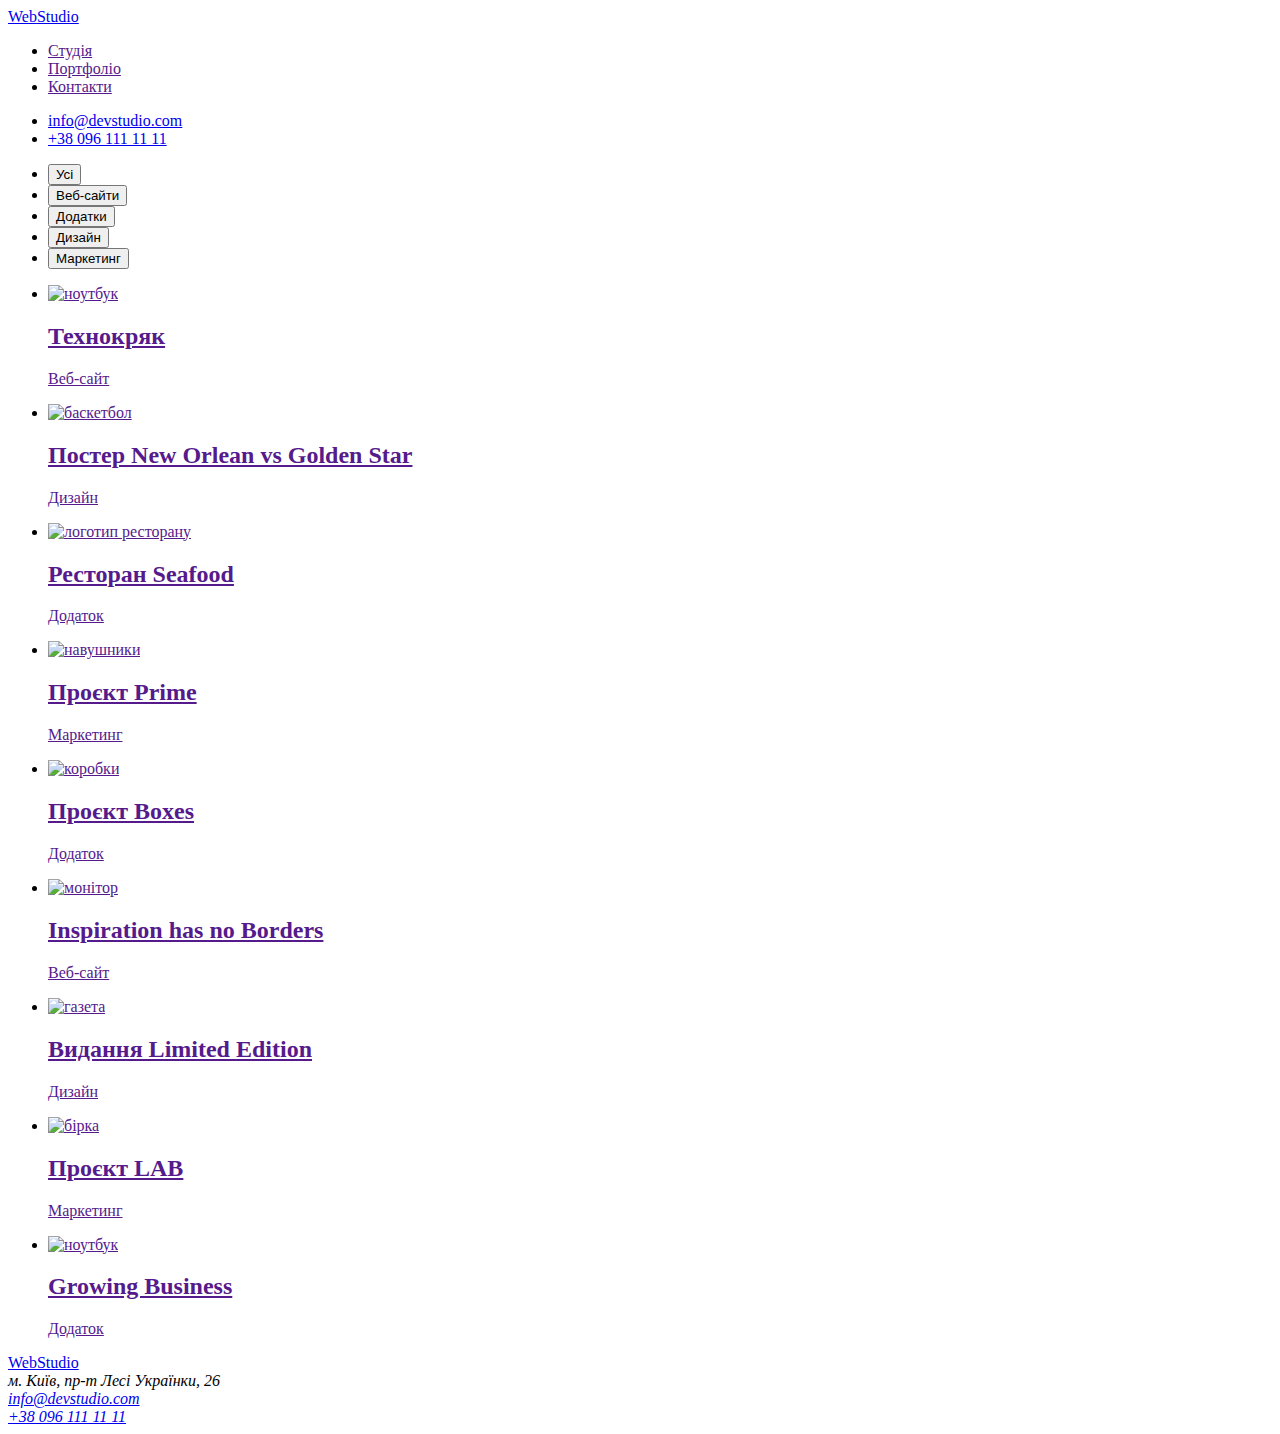
==== portfolio.html @ 4e5765a8 "проверил валидатором" ====
<!DOCTYPE html>
<html lang="uk">
  <head>
    <meta charset="UTF-8" />
    <meta http-equiv="X-UA-Compatible" content="IE=edge" />
    <meta name="viewport" content="width=device-width, initial-scale=1.0" />
    <title>portfolio</title>
    <link rel="stylesheet" href="./css/style.css" />
  </head>
  <body>
    <header>
      <!-- головна навігація -->
      <nav>
        <a href="./index.html"><span class="logo">Web</span>Studio</a>
        <ul>
          <li><a href="">Студія</a></li>
          <li><a href="">Портфоліо</a></li>
          <li><a href="">Контакти</a></li>
        </ul>
      </nav>
      <ul>
        <li><a href="mailto:info@devstudio.com">info@devstudio.com</a></li>
        <li><a href="tel:+380961111111">+38 096 111 11 11</a></li>
      </ul>
    </header>
    <main>
      <!-- секція фільтру -->
      <section>
        <h1 hidden>Портфоліо</h1>
        <ul>
          <li><button type="button" name="Усі">Усі</button></li>
          <li><button type="button" name="Веб-сайти">Веб-сайти</button></li>
          <li><button type="button" name="Додатки">Додатки</button></li>
          <li><button type="button" name="Дизайн">Дизайн</button></li>
          <li><button type="button" name="Маркетинг">Маркетинг</button></li>
        </ul>
        <ul>
          <li>
            <a href="">
              <img
                src="./imges/portfolio/img_1.jpg"
                alt="ноутбук"
                width="370"
                height="294"
              />
              <h2>Технокряк</h2>
              <p>Веб-сайт</p></a
            >
          </li>
          <li>
            <a href="">
              <img
                src="./imges/portfolio/img_2.jpg"
                alt="баскетбол"
                width="370"
                height="294"
              />
              <h2>Постер New Orlean vs Golden Star</h2>
              <p>Дизайн</p></a
            >
          </li>
          <li>
            <a href="">
              <img
                src="./imges/portfolio/img_3.jpg"
                alt="логотип ресторану"
                width="370"
                height="294"
              />
              <h2>Ресторан Seafood</h2>
              <p>Додаток</p></a
            >
          </li>
          <li>
            <a href="">
              <img
                src="./imges/portfolio/img_4.jpg"
                alt="навушники"
                width="370"
                height="294"
              />
              <h2>Проєкт Prime</h2>
              <p>Маркетинг</p></a
            >
          </li>
          <li>
            <a href="">
              <img
                src="./imges/portfolio/img_5.jpg"
                alt="коробки"
                width="370"
                height="294"
              />
              <h2>Проєкт Boxes</h2>
              <p>Додаток</p></a
            >
          </li>
          <li>
            <a href="">
              <img
                src="./imges/portfolio/img_6.jpg"
                alt="монітор"
                width="370"
                height="294"
              />
              <h2>Inspiration has no Borders</h2>
              <p>Веб-сайт</p></a
            >
          </li>
          <li>
            <a href="">
              <img
                src="./imges/portfolio/img_7.jpg"
                alt="газета"
                width="370"
                height="294"
              />
              <h2>Видання Limited Edition</h2>
              <p>Дизайн</p></a
            >
          </li>
          <li>
            <a href="">
              <img
                src="./imges/portfolio/img_8.jpg"
                alt="бірка"
                width="370"
                height="294"
              />
              <h2>Проєкт LAB</h2>
              <p>Маркетинг</p></a
            >
          </li>
          <li>
            <a href="">
              <img
                src="./imges/portfolio/img_9.jpg"
                alt="ноутбук"
                width="370"
                height="294"
              />
              <h2>Growing Business</h2>
              <p>Додаток</p></a
            >
          </li>
        </ul>
      </section>
    </main>
    <!-- підвал -->
    <footer>
      <a href="./index.html"><span class="logo">Web</span>Studio</a><br />
      <address>
        м. Київ, пр-т Лесі Українки, 26<br />
        <a href="mailto:info@devstudio.com">info@devstudio.com</a><br />
        <a href="tel:+380961111111">+38 096 111 11 11</a>
      </address>
    </footer>
  </body>
</html>
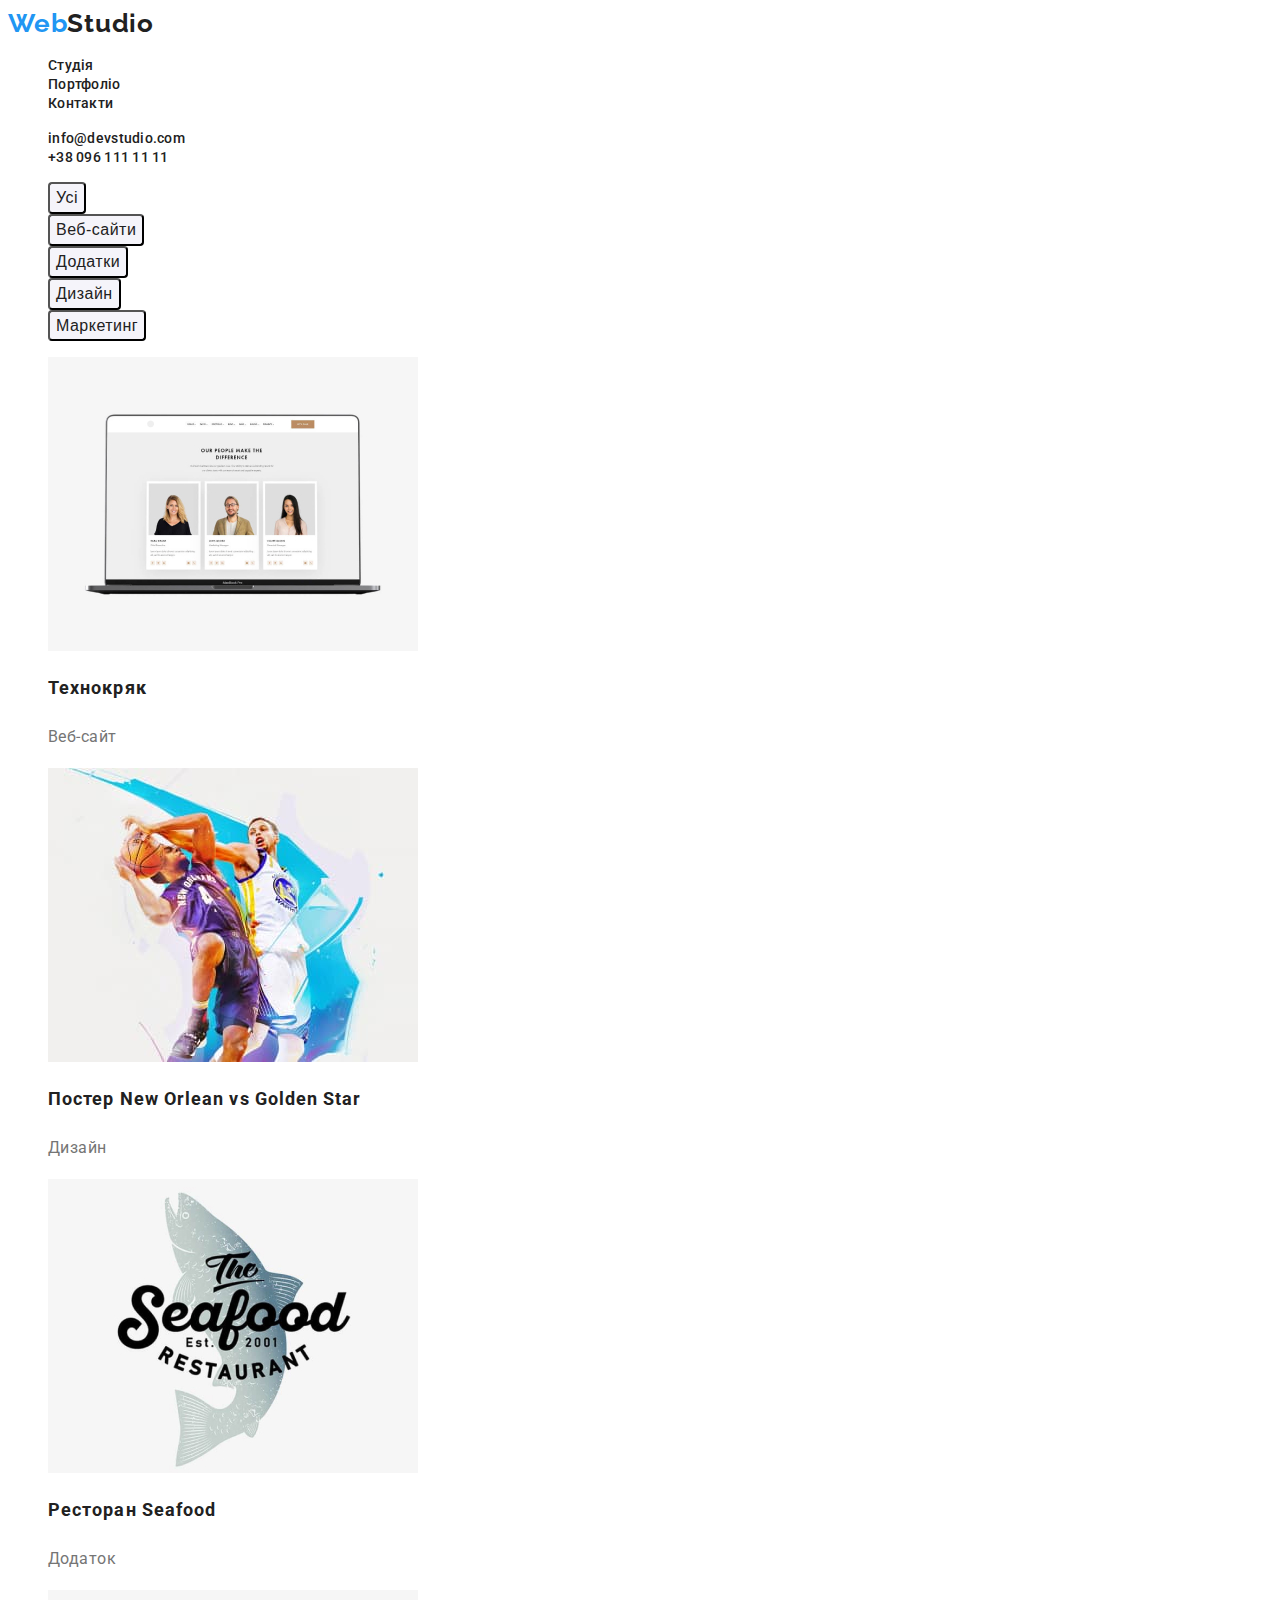
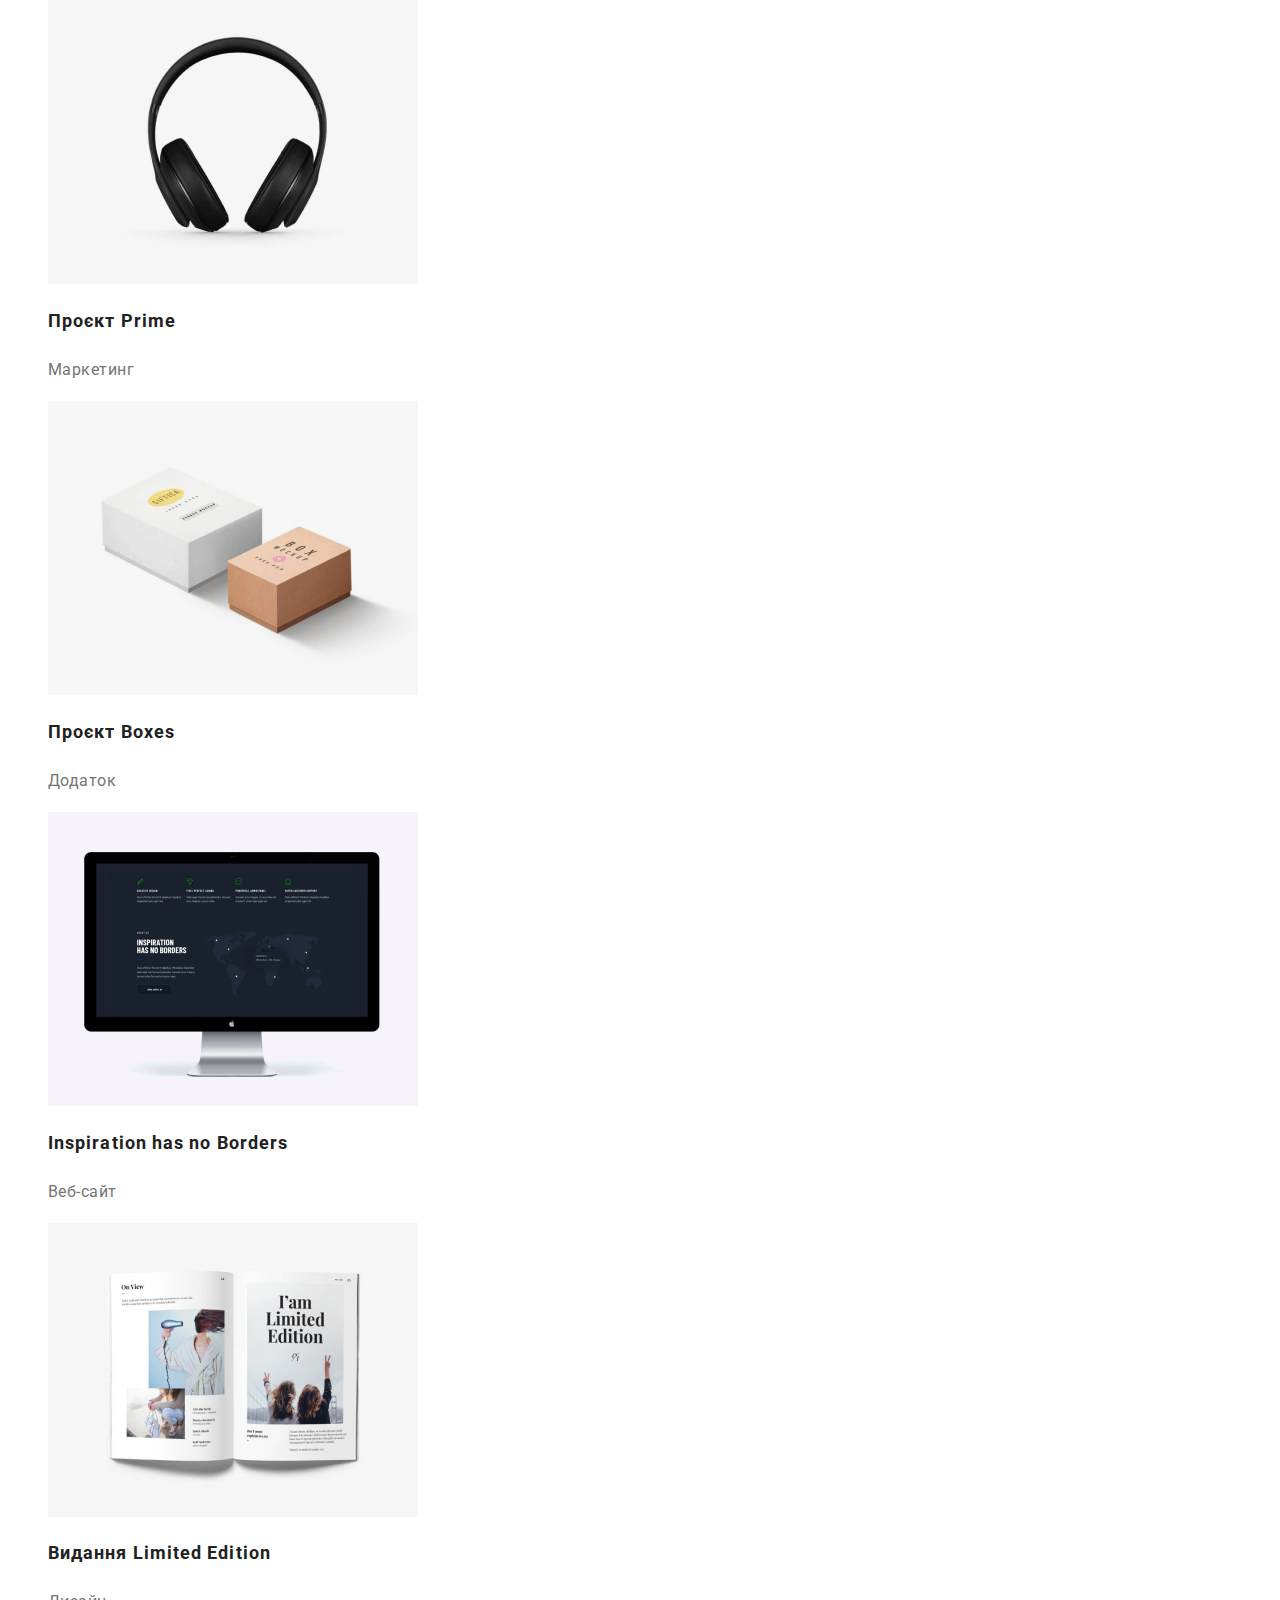
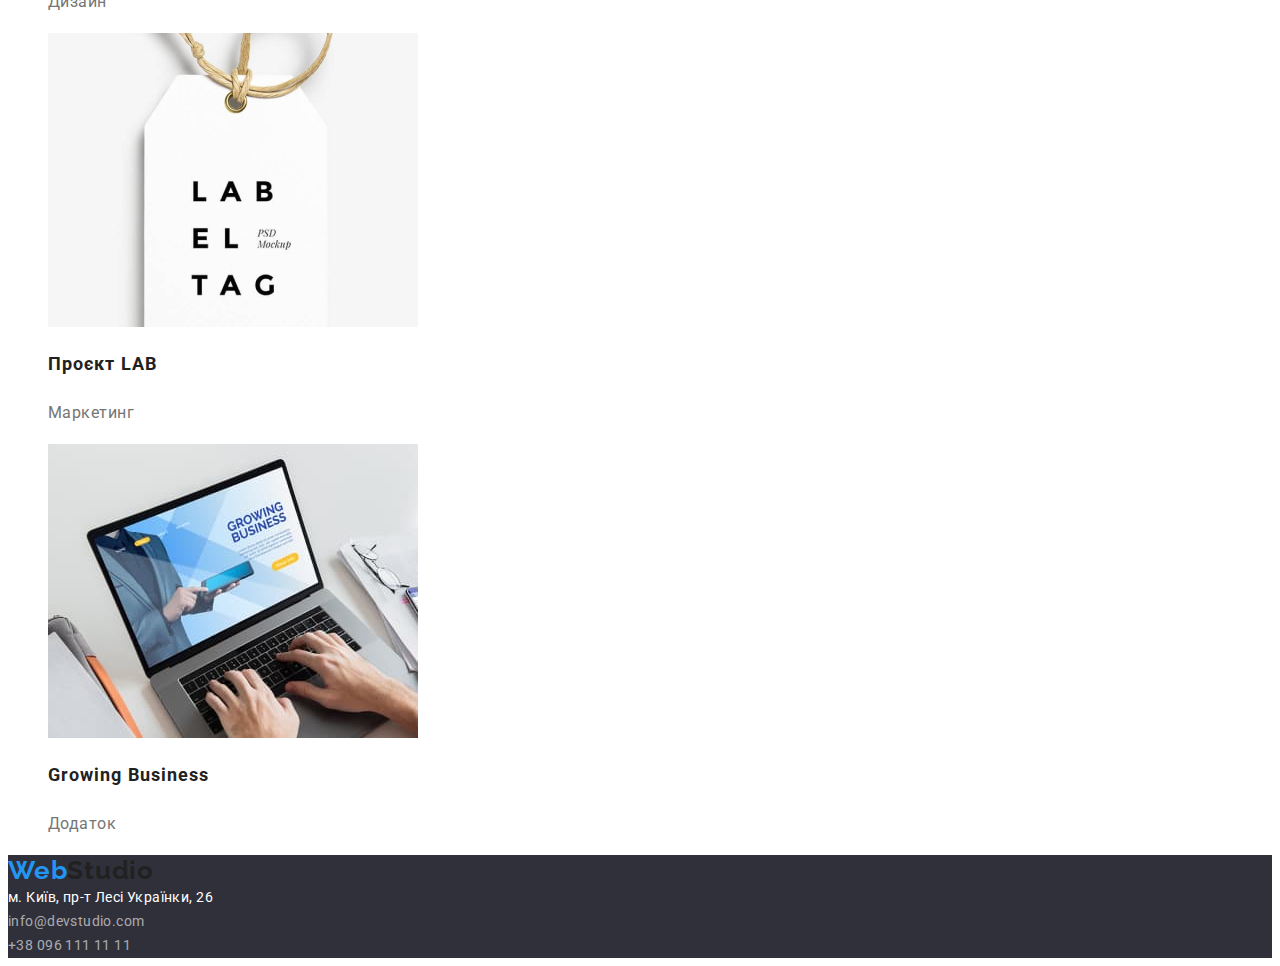
==== commit 47fb0133: "Плюсанул стили" ====
--- a/portfolio.html
+++ b/portfolio.html
@@ -4,156 +4,166 @@
     <meta charset="UTF-8" />
     <meta http-equiv="X-UA-Compatible" content="IE=edge" />
     <meta name="viewport" content="width=device-width, initial-scale=1.0" />
-    <title>portfolio</title>
-    <link rel="stylesheet" href="./css/style.css" />
+    <title>goit-markup-hw</title>
+    <link rel="preconnect" href="https://fonts.googleapis.com" />
+    <link rel="preconnect" href="https://fonts.gstatic.com" crossorigin />
+    <link
+      href="https://fonts.googleapis.com/css2?family=Raleway:wght@700&family=Roboto:wght@400;500;700;900&display=swap"
+      rel="stylesheet"
+    />
+    <link rel="stylesheet" href="./css/styles.css" />
   </head>
   <body>
     <header>
       <!-- головна навігація -->
       <nav>
-        <a href="./index.html"><span class="logo">Web</span>Studio</a>
-        <ul>
-          <li><a href="">Студія</a></li>
-          <li><a href="">Портфоліо</a></li>
-          <li><a href="">Контакти</a></li>
+        <a href="./index.html" class="logo-title"
+          ><span class="logo">Web</span>Studio</a
+        >
+        <ul class="site-nav">
+          <li><a href="" class="link">Студія</a></li>
+          <li><a href="./portfolio.html" class="link">Портфоліо</a></li>
+          <li><a href="" class="link">Контакти</a></li>
         </ul>
       </nav>
-      <ul>
-        <li><a href="mailto:info@devstudio.com">info@devstudio.com</a></li>
-        <li><a href="tel:+380961111111">+38 096 111 11 11</a></li>
+      <ul class="auth-nav">
+        <li><a href="mailto:info@devstudio.com" class="link">info@devstudio.com</a></li>
+        <li><a href="tel:+380961111111" class="link">+38 096 111 11 11</a></li>
       </ul>
     </header>
     <main>
       <!-- секція фільтру -->
       <section>
-        <h1 hidden>Портфоліо</h1>
+        <h1 hidden class="visually-hidden">Портфоліо</h1>
         <ul>
-          <li><button type="button" name="Усі">Усі</button></li>
-          <li><button type="button" name="Веб-сайти">Веб-сайти</button></li>
-          <li><button type="button" name="Додатки">Додатки</button></li>
-          <li><button type="button" name="Дизайн">Дизайн</button></li>
-          <li><button type="button" name="Маркетинг">Маркетинг</button></li>
+          <li><button type="button" name="Усі" class="button-filter">Усі</button></li>
+          <li><button type="button" name="Веб-сайти" class="button-filter">Веб-сайти</button></li>
+          <li><button type="button" name="Додатки" class="button-filter">Додатки</button></li>
+          <li><button type="button" name="Дизайн" class="button-filter">Дизайн</button></li>
+          <li><button type="button" name="Маркетинг" class="button-filter">Маркетинг</button></li>
         </ul>
+        <!-- проекти -->
         <ul>
-          <li>
-            <a href="">
+          <li clas="progect">
+            <a href="" class="progect-link">
               <img
                 src="./imges/portfolio/img_1.jpg"
                 alt="ноутбук"
                 width="370"
                 height="294"
               />
-              <h2>Технокряк</h2>
-              <p>Веб-сайт</p></a
+              <h2 class="progect-title">Технокряк</h2>
+              <p class="progect-subtitle">Веб-сайт</p></a
             >
           </li>
-          <li>
-            <a href="">
+          <li clas="progect">
+            <a href="" class="progect-link">
               <img
                 src="./imges/portfolio/img_2.jpg"
                 alt="баскетбол"
                 width="370"
                 height="294"
               />
-              <h2>Постер New Orlean vs Golden Star</h2>
-              <p>Дизайн</p></a
+              <h2 class="progect-title">Постер New Orlean vs Golden Star</h2>
+              <p class="progect-subtitle">Дизайн</p></a
             >
           </li>
-          <li>
-            <a href="">
+          <li clas="progect">
+            <a href="" class="progect-link">
               <img
                 src="./imges/portfolio/img_3.jpg"
                 alt="логотип ресторану"
                 width="370"
                 height="294"
               />
-              <h2>Ресторан Seafood</h2>
-              <p>Додаток</p></a
+              <h2 class="progect-title">Ресторан Seafood</h2>
+              <p class="progect-subtitle">Додаток</p></a
             >
           </li>
-          <li>
-            <a href="">
+          <li clas="progect">
+            <a href="" class="progect-link">
               <img
                 src="./imges/portfolio/img_4.jpg"
                 alt="навушники"
                 width="370"
                 height="294"
               />
-              <h2>Проєкт Prime</h2>
-              <p>Маркетинг</p></a
+              <h2 class="progect-title">Проєкт Prime</h2>
+              <p class="progect-subtitle">Маркетинг</p></a
             >
           </li>
-          <li>
-            <a href="">
+          <li clas="progect">
+            <a href="" class="progect-link">
               <img
                 src="./imges/portfolio/img_5.jpg"
                 alt="коробки"
                 width="370"
                 height="294"
               />
-              <h2>Проєкт Boxes</h2>
-              <p>Додаток</p></a
+              <h2 class="progect-title">Проєкт Boxes</h2>
+              <p class="progect-subtitle">Додаток</p></a
             >
           </li>
-          <li>
-            <a href="">
+          <li clas="progect">
+            <a href="" class="progect-link">
               <img
                 src="./imges/portfolio/img_6.jpg"
                 alt="монітор"
                 width="370"
                 height="294"
               />
-              <h2>Inspiration has no Borders</h2>
-              <p>Веб-сайт</p></a
+              <h2 class="progect-title">Inspiration has no Borders</h2>
+              <p class="progect-subtitle">Веб-сайт</p></a
             >
           </li>
-          <li>
-            <a href="">
+          <li clas="progect">
+            <a href="" class="progect-link">
               <img
                 src="./imges/portfolio/img_7.jpg"
                 alt="газета"
                 width="370"
                 height="294"
               />
-              <h2>Видання Limited Edition</h2>
-              <p>Дизайн</p></a
+              <h2 class="progect-title">Видання Limited Edition</h2>
+              <p class="progect-subtitle">Дизайн</p></a
             >
           </li>
-          <li>
-            <a href="">
+          <li clas="progect">
+            <a href="" class="progect-link">
               <img
                 src="./imges/portfolio/img_8.jpg"
                 alt="бірка"
                 width="370"
                 height="294"
               />
-              <h2>Проєкт LAB</h2>
-              <p>Маркетинг</p></a
+              <h2 class="progect-title">Проєкт LAB</h2>
+              <p class="progect-subtitle">Маркетинг</p></a
             >
           </li>
-          <li>
-            <a href="">
+          <li clas="progect">
+            <a href="" class="progect-link">
               <img
                 src="./imges/portfolio/img_9.jpg"
                 alt="ноутбук"
                 width="370"
                 height="294"
               />
-              <h2>Growing Business</h2>
-              <p>Додаток</p></a
+              <h2 class="progect-title">Growing Business</h2>
+              <p class="progect-subtitle">Додаток</p></a
             >
           </li>
         </ul>
       </section>
     </main>
     <!-- підвал -->
-    <footer>
-      <a href="./index.html"><span class="logo">Web</span>Studio</a><br />
-      <address>
+    <footer class="footer">
+      <a href="./index.html" class="logo-title"
+          ><span class="logo">Web</span>Studio</a><br />
+      <address class="addres">
         м. Київ, пр-т Лесі Українки, 26<br />
-        <a href="mailto:info@devstudio.com">info@devstudio.com</a><br />
-        <a href="tel:+380961111111">+38 096 111 11 11</a>
+        <a href="mailto:info@devstudio.com" class="addres-link">info@devstudio.com</a><br />
+        <a href="tel:+380961111111" class="addres-link">+38 096 111 11 11</a>
       </address>
     </footer>
   </body>
-</html>
+</html>--- a/css/styles.css
+++ b/css/styles.css
@@ -0,0 +1,203 @@
+:root {
+  --primary-text-color: #212121;
+  --title-text-color: #757575;
+  --accent-text-color: #2196f3;
+}
+
+body {
+  font-family: "Roboto", sans-serif;
+  color: var(--primary-text-color);
+  background-color: #ffffff;
+}
+ul {
+  list-style: none;
+}
+a {
+  text-decoration: none;
+}
+/* ------------main-navigation----------- */
+.logo-title {
+  font-family: "Raleway";
+  font-weight: 700;
+  font-size: 26px;
+  line-height: 1.19;
+  letter-spacing: 0.03em;
+  color: #212121;
+}
+.logo {
+  color: #2196f3;
+}
+/* ------------site-nav----------- */
+.site-nav .link {
+  font-weight: 500;
+  font-size: 14px;
+  line-height: 1.14;
+  letter-spacing: 0.02em;
+  color: var(--primary-text-color);
+}
+.site-nav .link:hover,
+.site-nav .link:focus {
+  color: var(--accent-text-color);
+}
+/* ------------auth-nav----------- */
+.auth-nav .link {
+  font-weight: 500;
+  font-size: 14px;
+  line-height: 1.14;
+  letter-spacing: 0.02em;
+  color: var(--primary-text-color);
+}
+.auth-nav .link:hover,
+.auth-nav .link:focus {
+  color: var(--accent-text-color);
+}
+/*--------------- section-hero -----------------*/
+.hero {
+  width: 1600px;
+  height: 600px;
+  left: 0px;
+  top: 80px;
+  background: #2f303a;
+}
+.hero-title {
+  font-weight: 900;
+  font-size: 44px;
+  line-height: 1.36;
+  text-align: center;
+  letter-spacing: 0.06em;
+  text-transform: uppercase;
+  color: #ffffff;
+}
+.button-servise-order {
+  position: absolute;
+  width: 216px;
+  height: 50px;
+  left: 692px;
+  top: 430px;
+
+  background: #2196f3;
+  box-shadow: 0px 4px 4px rgba(0, 0, 0, 0.15);
+  border-radius: 4px;
+
+  font-weight: 700;
+  font-size: 16px;
+  line-height: 1.87;
+  display: flex;
+  align-items: center;
+  text-align: center;
+  letter-spacing: 0.06em;
+  color: #ffffff;
+}
+.button-servise-order:hover,
+.button-servise-order:focus,
+.button-servise-order:active {
+  background-color: #188ce8;
+}
+/*--------------- section -----------------*/
+.visually-hidden {
+  position: absolute;
+  clip: rect(0 0 0 0);
+  width: 1px;
+  height: 1px;
+  margin: -1px;
+}
+.section-title {
+  font-weight: 700;
+  font-size: 36px;
+  line-height: 1.16;
+  text-align: center;
+  letter-spacing: 0.03em;
+  color: var(--primary-text-color);
+}
+.section-subtitle {
+  font-weight: 700;
+  font-size: 14px;
+  line-height: 1.14;
+  letter-spacing: 0.03em;
+  text-transform: uppercase;
+  color: var(--primary-text-color);
+}
+.section-text {
+  font-weight: 400;
+  font-size: 14px;
+  line-height: 1.71;
+  letter-spacing: 0.03em;
+  color: var(--title-text-color);
+}
+/*--------------- team -----------------*/
+.section-team {
+  background-color: #f5f4fa;
+}
+.team {
+  background-color: #ffffff;
+}
+.team-list {
+  font-weight: 500;
+  font-size: 16px;
+  line-height: 1.18;
+  text-align: center;
+  letter-spacing: 0.03em;
+  color: var(--primary-text-color);
+}
+.team-item {
+  font-weight: 400;
+  font-size: 16px;
+  line-height: 1.18;
+  text-align: center;
+  letter-spacing: 0.03em;
+  color: var(--title-text-color);
+}
+/*--------------- footer -----------------*/
+.footer {
+  background-color: #2f303a;
+}
+.addres {
+  font-style: normal;
+  font-weight: 400;
+  font-size: 14px;
+  line-height: 1.71;
+  letter-spacing: 0.03em;
+  color: #ffffff;
+}
+.addres-link {
+  font-weight: 400;
+  font-size: 14px;
+  line-height: 1.71;
+  letter-spacing: 0.03em;
+  color: rgba(255, 255, 255, 0.6);
+}
+/*--------------- PORTFOLIO -----------------*/
+/*--------------- section-filter -----------------*/
+.button-filter {
+  font-weight: 500;
+  font-size: 16px;
+  line-height: 1.62;
+  text-align: center;
+  letter-spacing: 0.03em;
+  color: var(--primary-text-color);
+  background: #f5f4fa;
+  border-radius: 4px;
+}
+.button-filter:hover,
+.button-filter:active,
+.button-filter:focus {
+  color: #ffffff;
+  background-color: #2196f3;
+}
+/*--------------- progects -----------------*/
+/* .progect */
+/* .progect-link */
+.progect-title {
+  font-weight: 700;
+  font-size: 18px;
+  line-height: 2;
+  letter-spacing: 0.06em;
+  color: var(--primary-text-color);
+}
+.progect-subtitle {
+  font-weight: 400;
+  font-size: 16px;
+  line-height: 1.87;
+  letter-spacing: 0.03em;
+  color: var(--title-text-color);
+}
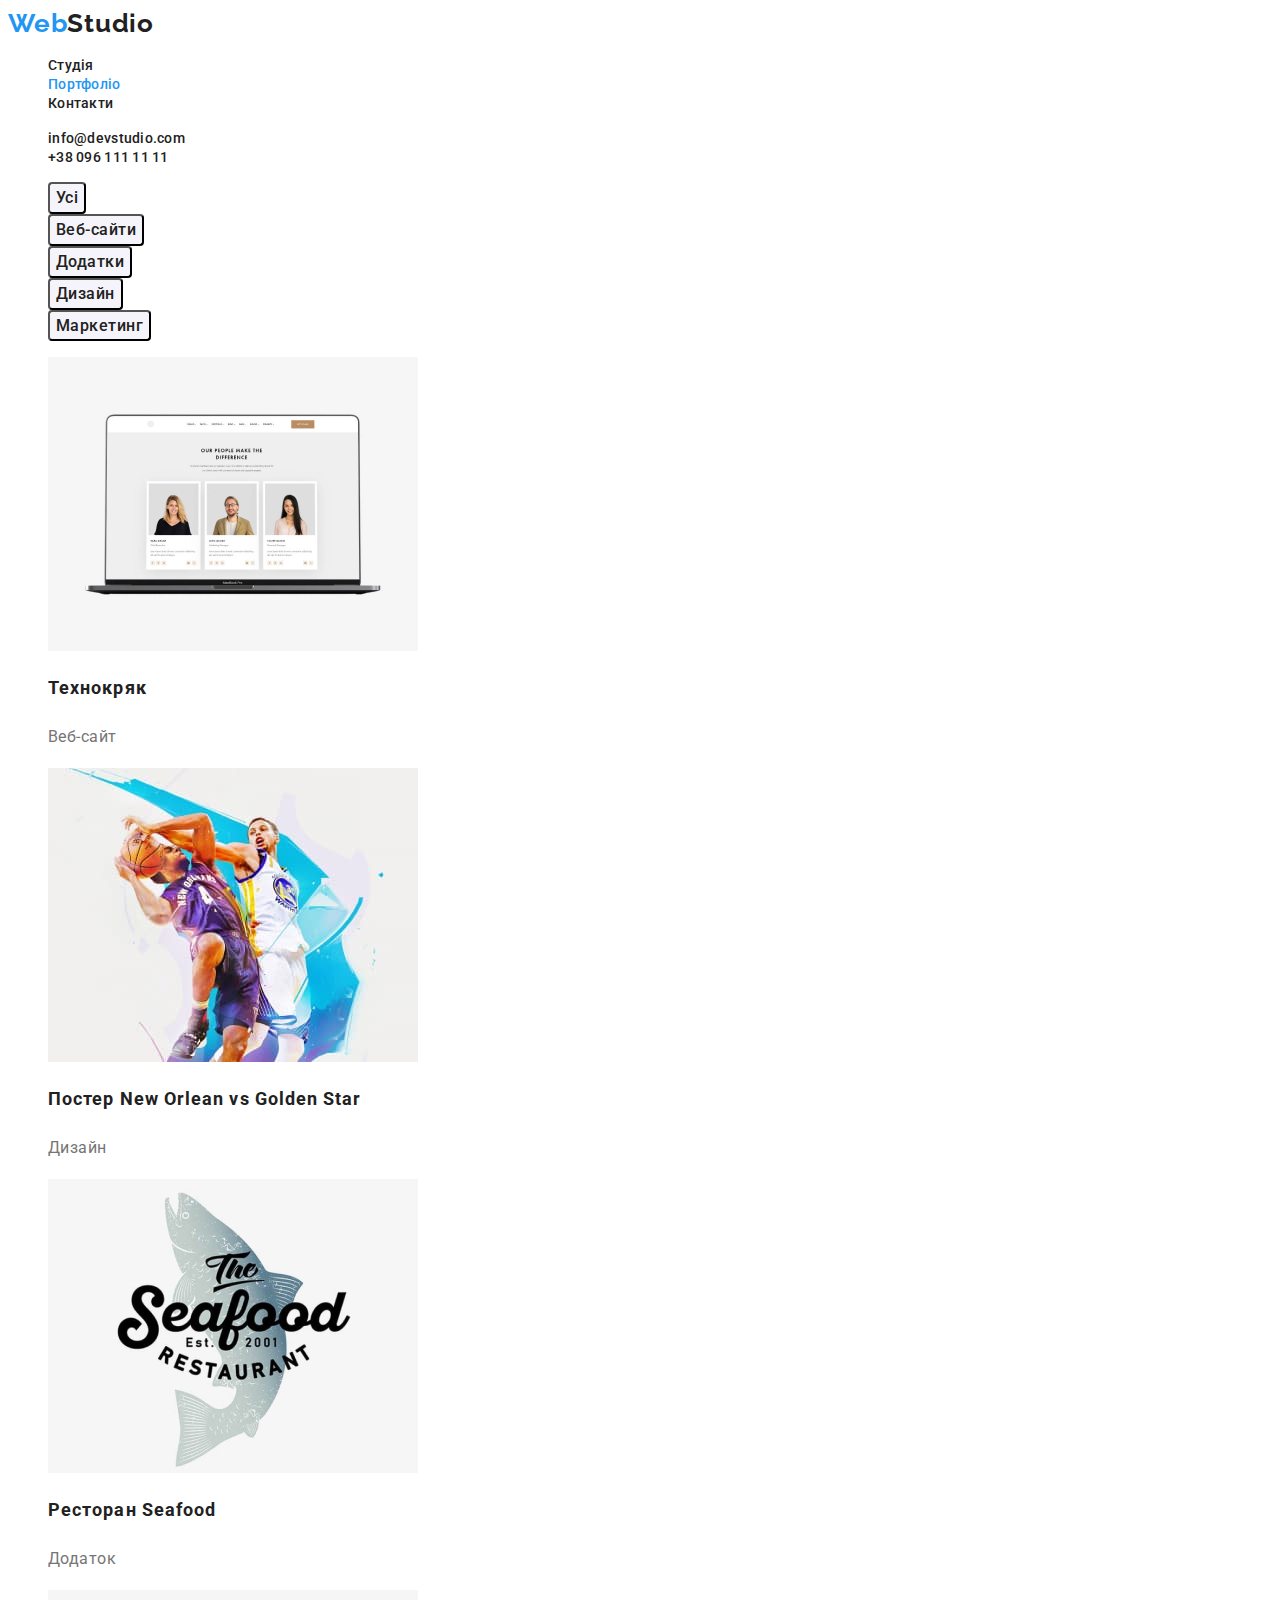
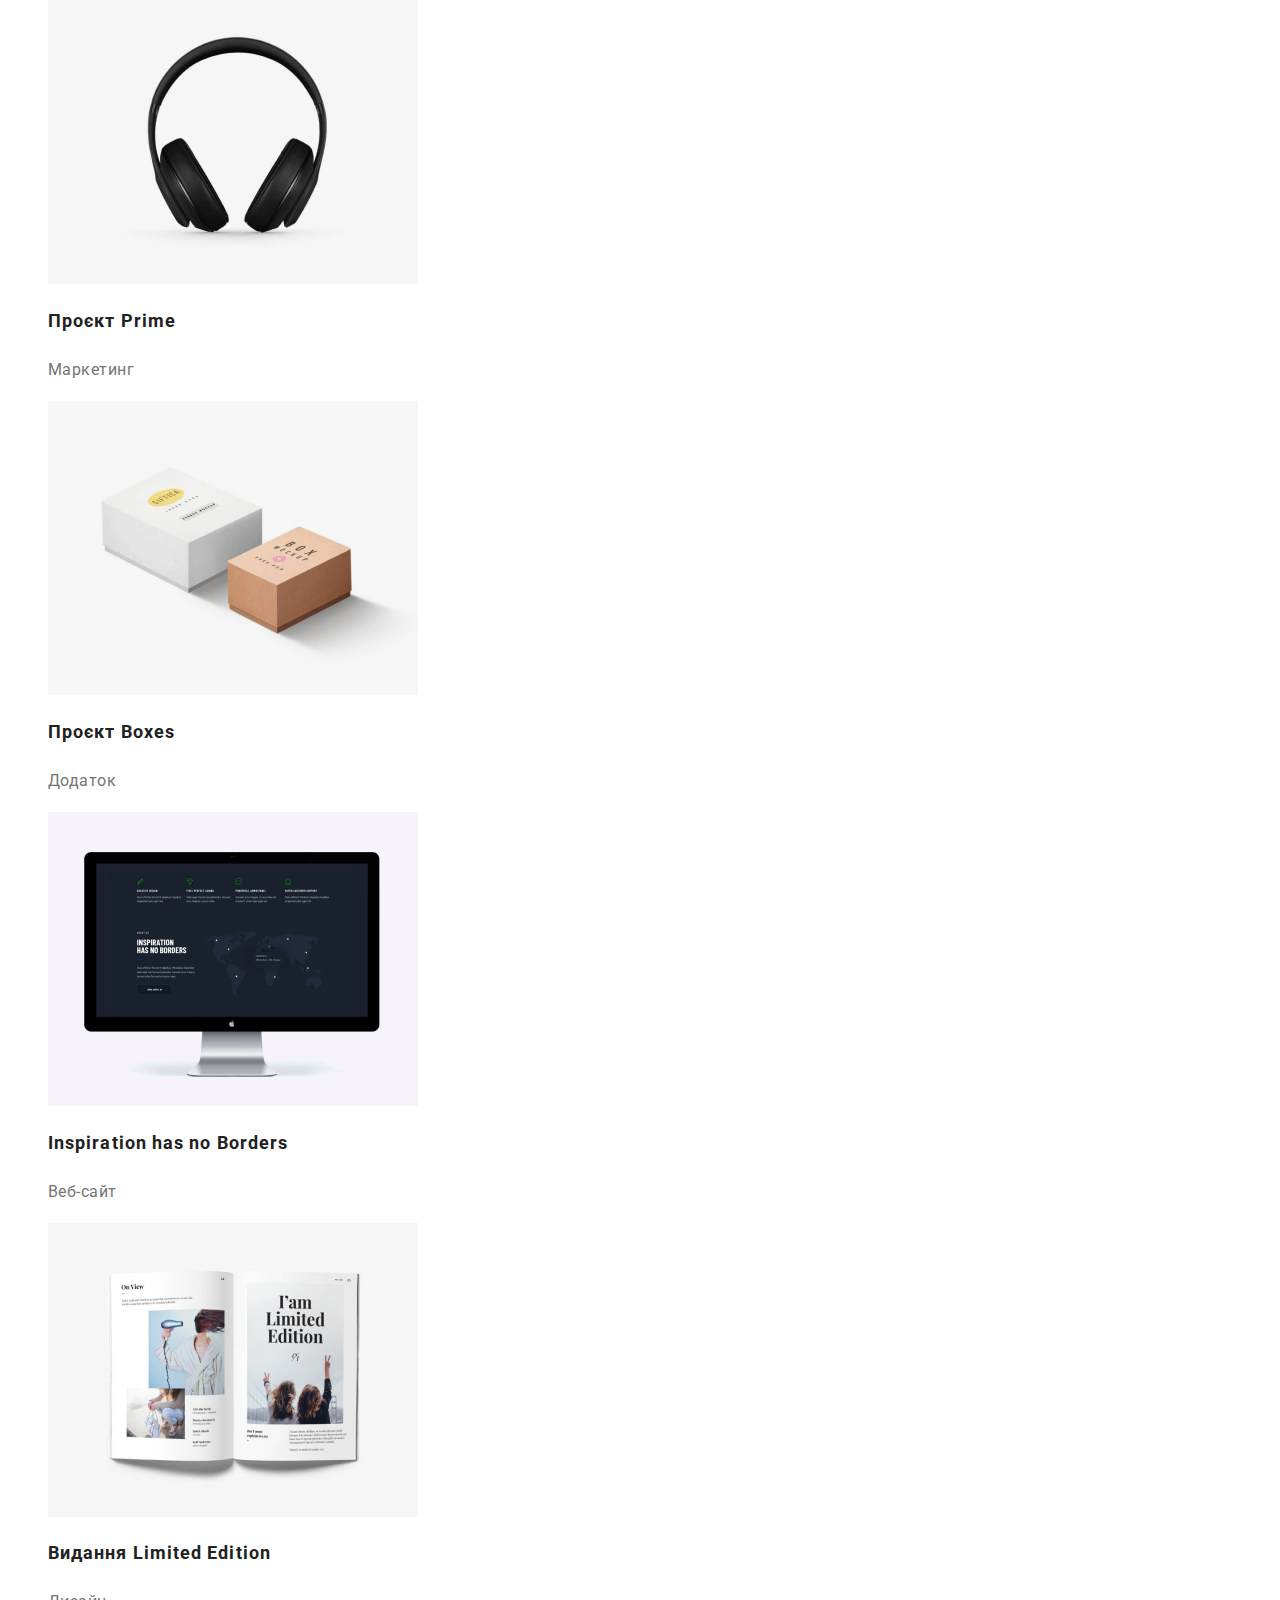
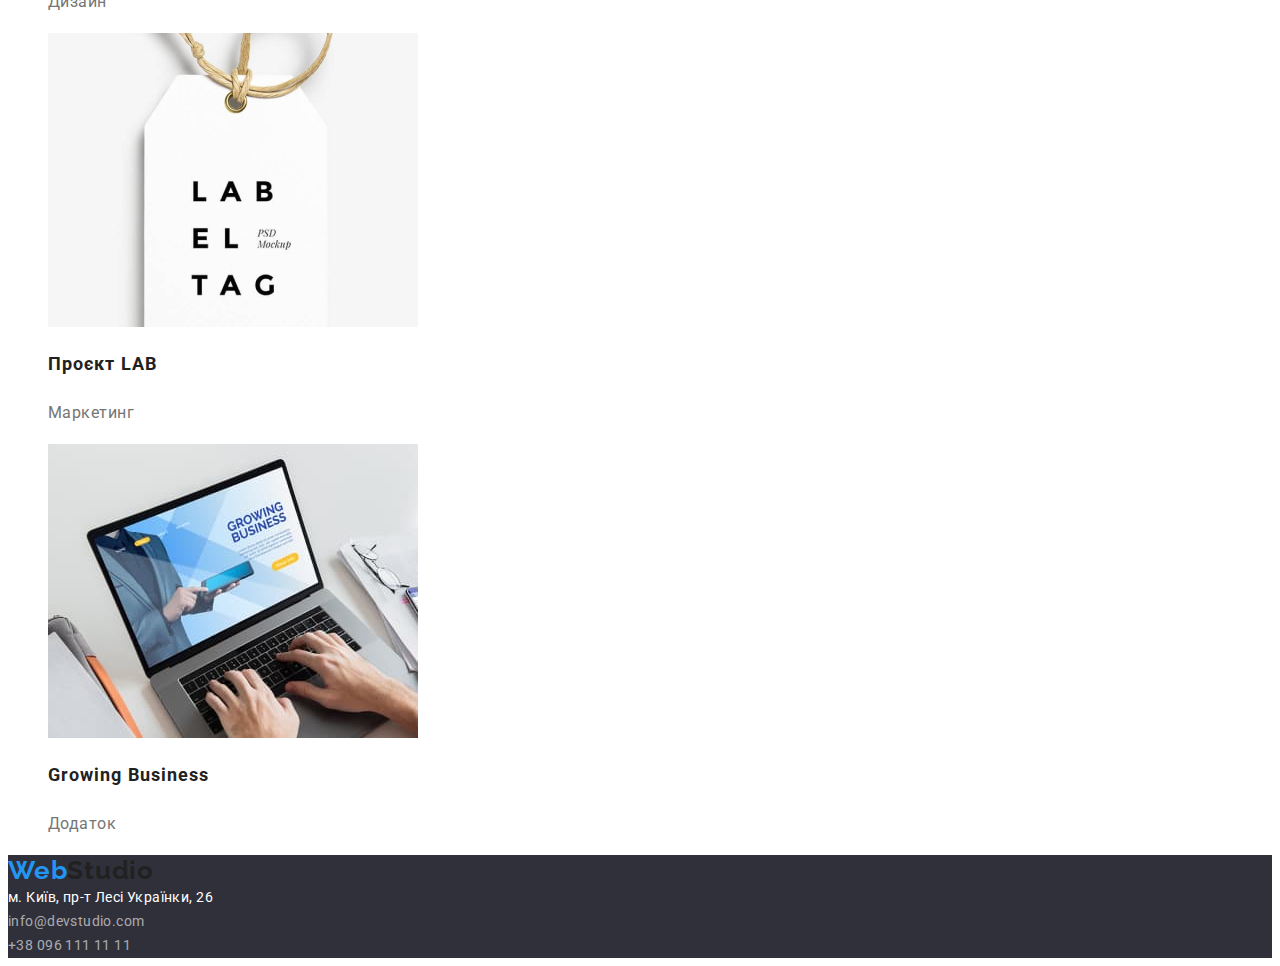
==== commit b3de876a: "примінив стилі до тексту" ====
--- a/portfolio.html
+++ b/portfolio.html
@@ -20,13 +20,13 @@
         <a href="./index.html" class="logo-title"
           ><span class="logo">Web</span>Studio</a
         >
-        <ul class="site-nav">
-          <li><a href="" class="link">Студія</a></li>
-          <li><a href="./portfolio.html" class="link">Портфоліо</a></li>
+        <ul class="site-nav list">
+          <li><a href="./index.html" class="link">Студія</a></li>
+          <li><a href="./portfolio.html" class="link current">Портфоліо</a></li>
           <li><a href="" class="link">Контакти</a></li>
         </ul>
       </nav>
-      <ul class="auth-nav">
+      <ul class="auth-nav list">
         <li><a href="mailto:info@devstudio.com" class="link">info@devstudio.com</a></li>
         <li><a href="tel:+380961111111" class="link">+38 096 111 11 11</a></li>
       </ul>
@@ -35,7 +35,7 @@
       <!-- секція фільтру -->
       <section>
         <h1 hidden class="visually-hidden">Портфоліо</h1>
-        <ul>
+        <ul class="list">
           <li><button type="button" name="Усі" class="button-filter">Усі</button></li>
           <li><button type="button" name="Веб-сайти" class="button-filter">Веб-сайти</button></li>
           <li><button type="button" name="Додатки" class="button-filter">Додатки</button></li>
@@ -43,7 +43,7 @@
           <li><button type="button" name="Маркетинг" class="button-filter">Маркетинг</button></li>
         </ul>
         <!-- проекти -->
-        <ul>
+        <ul class="list">
           <li clas="progect">
             <a href="" class="progect-link">
               <img
--- a/css/styles.css
+++ b/css/styles.css
@@ -1,20 +1,28 @@
 :root {
-  --primary-text-color: #212121;
+  --main-text-color: #212121;
   --title-text-color: #757575;
   --accent-text-color: #2196f3;
-}
-
+  --text-color: #ffffff;
+  --main-beground-color: #ffffff;
+  --beground-color: #f5f4fa;
+  --footer-beground-color: #2f303a;
+  --button-beground-color: #2196f3;
+  --accent-button-beground-color: #188ce8;
+  --accent-button-filtr-beground-color: #2196f3;
+}
+/*------------------- Добавить остальные цвета */
 body {
   font-family: "Roboto", sans-serif;
-  color: var(--primary-text-color);
-  background-color: #ffffff;
-}
-ul {
-  list-style: none;
+  color: var(--main-text-color);
+  background-color: var(--main-beground-color);
 }
 a {
   text-decoration: none;
 }
+.list {
+  list-style: none;
+}
+
 /* ------------main-navigation----------- */
 .logo-title {
   font-family: "Raleway";
@@ -23,9 +31,11 @@
   line-height: 1.19;
   letter-spacing: 0.03em;
   color: #212121;
+  /* на лготип змінні на примінив спеціально, бо це логотип */
 }
 .logo {
   color: #2196f3;
+  /* на лготип змінні на примінив спеціально, бо це логотип */
 }
 /* ------------site-nav----------- */
 .site-nav .link {
@@ -33,19 +43,22 @@
   font-size: 14px;
   line-height: 1.14;
   letter-spacing: 0.02em;
-  color: var(--primary-text-color);
+  color: var(--main-text-color);
 }
 .site-nav .link:hover,
 .site-nav .link:focus {
   color: var(--accent-text-color);
 }
+.site-nav .link.current {
+  color: var(--accent-text-color);
+}
 /* ------------auth-nav----------- */
 .auth-nav .link {
   font-weight: 500;
   font-size: 14px;
   line-height: 1.14;
   letter-spacing: 0.02em;
-  color: var(--primary-text-color);
+  color: var(--main-text-color);
 }
 .auth-nav .link:hover,
 .auth-nav .link:focus {
@@ -66,16 +79,17 @@
   text-align: center;
   letter-spacing: 0.06em;
   text-transform: uppercase;
-  color: #ffffff;
+  color: var(--text-color);
 }
 .button-servise-order {
+  font-family: inherit;
   position: absolute;
   width: 216px;
   height: 50px;
   left: 692px;
   top: 430px;
 
-  background: #2196f3;
+  background: var(--button-beground-color);
   box-shadow: 0px 4px 4px rgba(0, 0, 0, 0.15);
   border-radius: 4px;
 
@@ -86,19 +100,24 @@
   align-items: center;
   text-align: center;
   letter-spacing: 0.06em;
-  color: #ffffff;
+  color: var(--text-color);
 }
 .button-servise-order:hover,
 .button-servise-order:focus,
 .button-servise-order:active {
-  background-color: #188ce8;
+  background-color: var(--accent-button-beground-color);
 }
 /*--------------- section -----------------*/
 .visually-hidden {
   position: absolute;
-  clip: rect(0 0 0 0);
+  white-space: nowrap;
   width: 1px;
   height: 1px;
+  overflow: hidden;
+  border: 0;
+  padding: 0;
+  clip: rect(0 0 0 0);
+  clip-path: inset(50%);
   margin: -1px;
 }
 .section-title {
@@ -107,7 +126,7 @@
   line-height: 1.16;
   text-align: center;
   letter-spacing: 0.03em;
-  color: var(--primary-text-color);
+  color: var(--main-text-color);
 }
 .section-subtitle {
   font-weight: 700;
@@ -115,7 +134,7 @@
   line-height: 1.14;
   letter-spacing: 0.03em;
   text-transform: uppercase;
-  color: var(--primary-text-color);
+  color: var(--main-text-color);
 }
 .section-text {
   font-weight: 400;
@@ -126,10 +145,10 @@
 }
 /*--------------- team -----------------*/
 .section-team {
-  background-color: #f5f4fa;
+  background-color: var(--beground-color);
 }
 .team {
-  background-color: #ffffff;
+  background-color: var(--main-beground-color);
 }
 .team-list {
   font-weight: 500;
@@ -137,7 +156,7 @@
   line-height: 1.18;
   text-align: center;
   letter-spacing: 0.03em;
-  color: var(--primary-text-color);
+  color: var(--main-text-color);
 }
 .team-item {
   font-weight: 400;
@@ -149,7 +168,7 @@
 }
 /*--------------- footer -----------------*/
 .footer {
-  background-color: #2f303a;
+  background-color: var(--footer-beground-color);
 }
 .addres {
   font-style: normal;
@@ -157,7 +176,7 @@
   font-size: 14px;
   line-height: 1.71;
   letter-spacing: 0.03em;
-  color: #ffffff;
+  color: var(--text-color);
 }
 .addres-link {
   font-weight: 400;
@@ -165,24 +184,29 @@
   line-height: 1.71;
   letter-spacing: 0.03em;
   color: rgba(255, 255, 255, 0.6);
+}
+.addres-link:hover,
+.addres-link:focus {
+  color: var(--accent-text-color);
 }
 /*--------------- PORTFOLIO -----------------*/
 /*--------------- section-filter -----------------*/
 .button-filter {
+  font-family: inherit;
   font-weight: 500;
   font-size: 16px;
   line-height: 1.62;
   text-align: center;
   letter-spacing: 0.03em;
-  color: var(--primary-text-color);
-  background: #f5f4fa;
+  color: var(--main-text-color);
+  background: var(--beground-color);
   border-radius: 4px;
 }
 .button-filter:hover,
 .button-filter:active,
 .button-filter:focus {
-  color: #ffffff;
-  background-color: #2196f3;
+  color: var(--text-color);
+  background-color: var(--accent-button-filtr-beground-color);
 }
 /*--------------- progects -----------------*/
 /* .progect */
@@ -192,7 +216,7 @@
   font-size: 18px;
   line-height: 2;
   letter-spacing: 0.06em;
-  color: var(--primary-text-color);
+  color: var(--main-text-color);
 }
 .progect-subtitle {
   font-weight: 400;
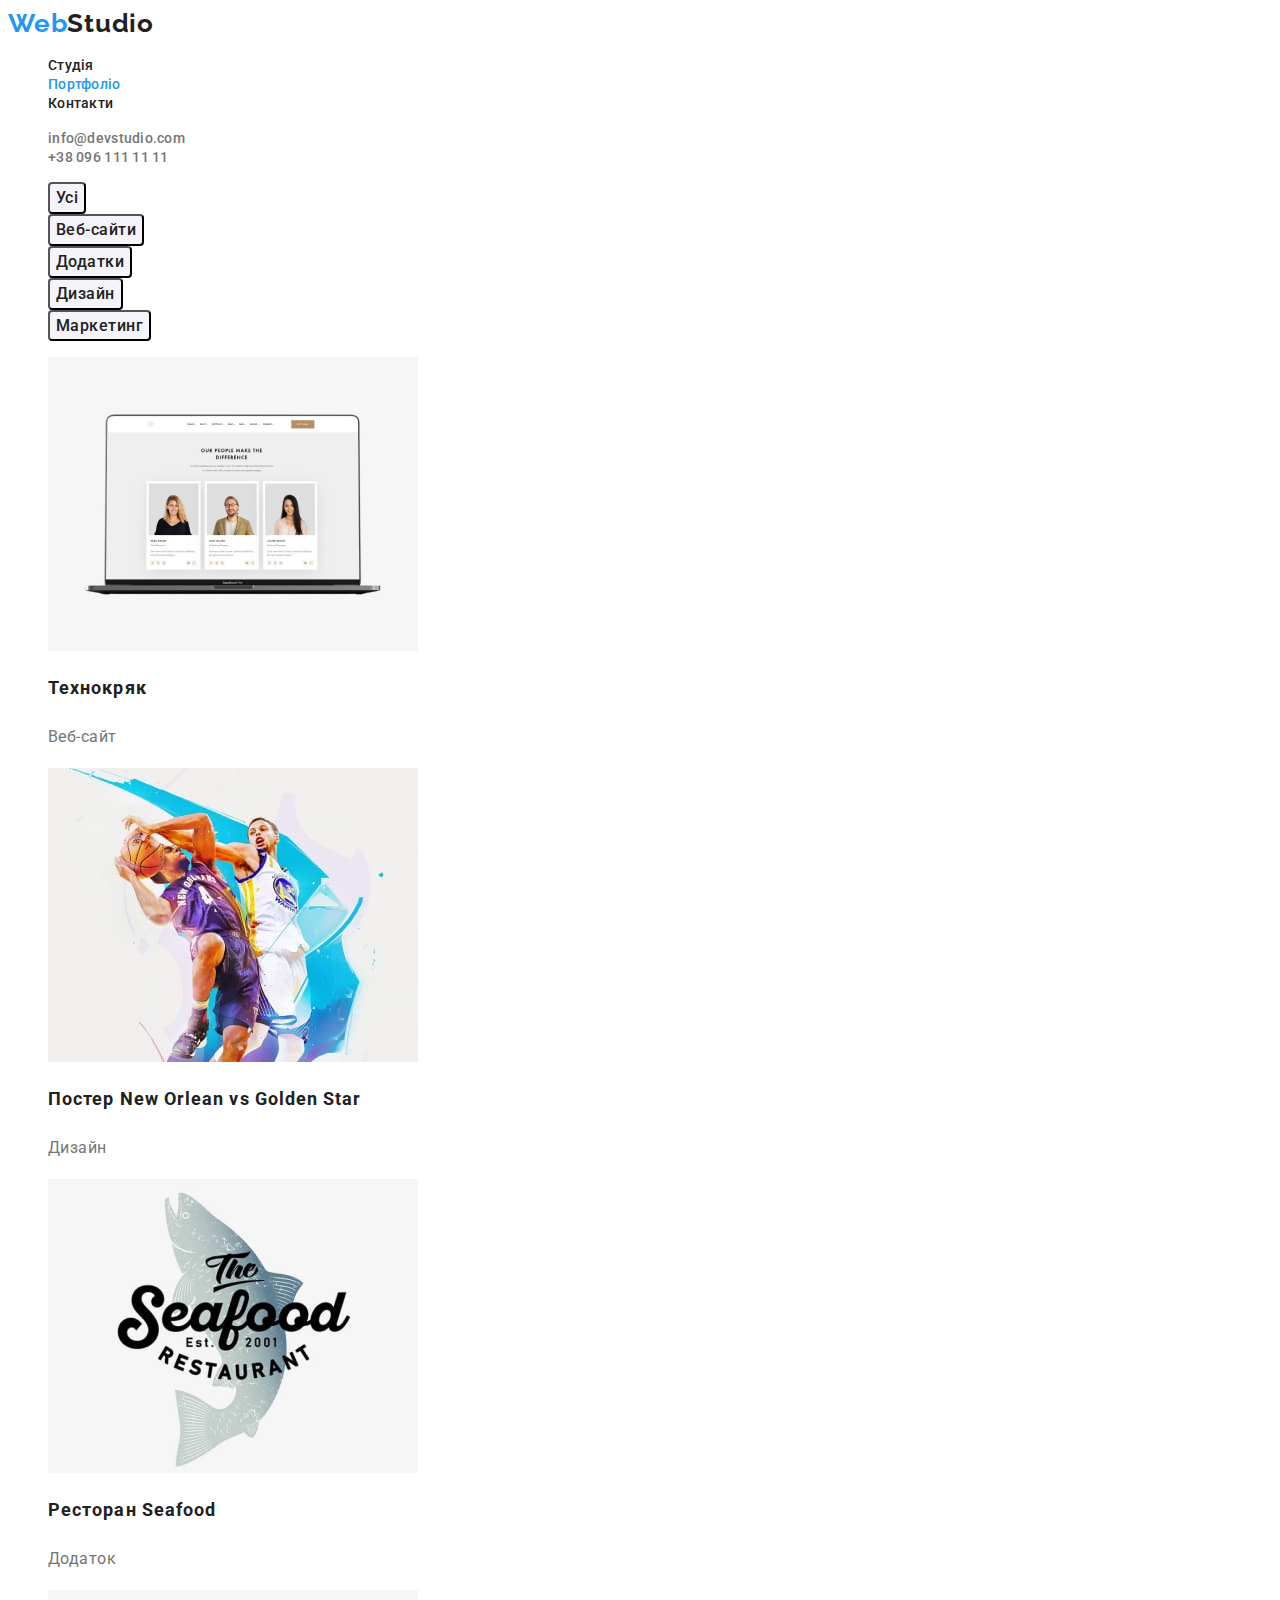
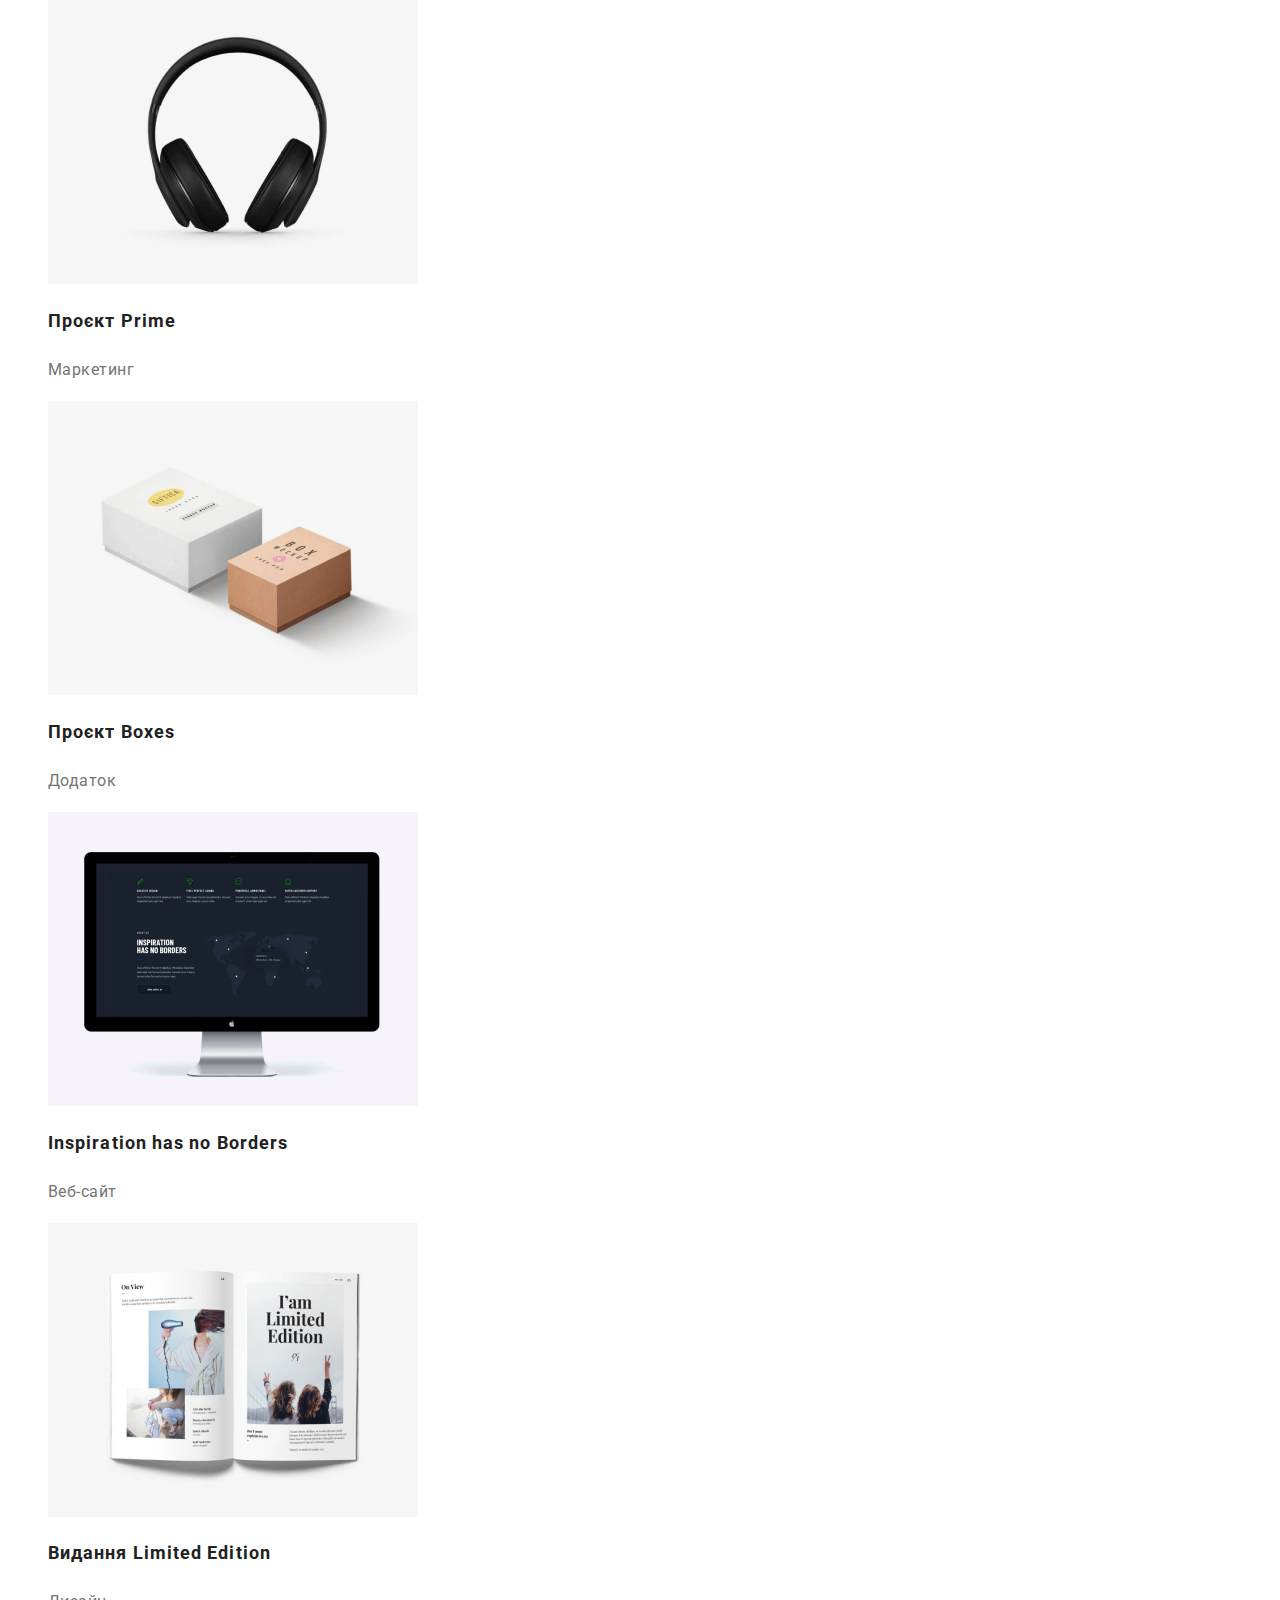
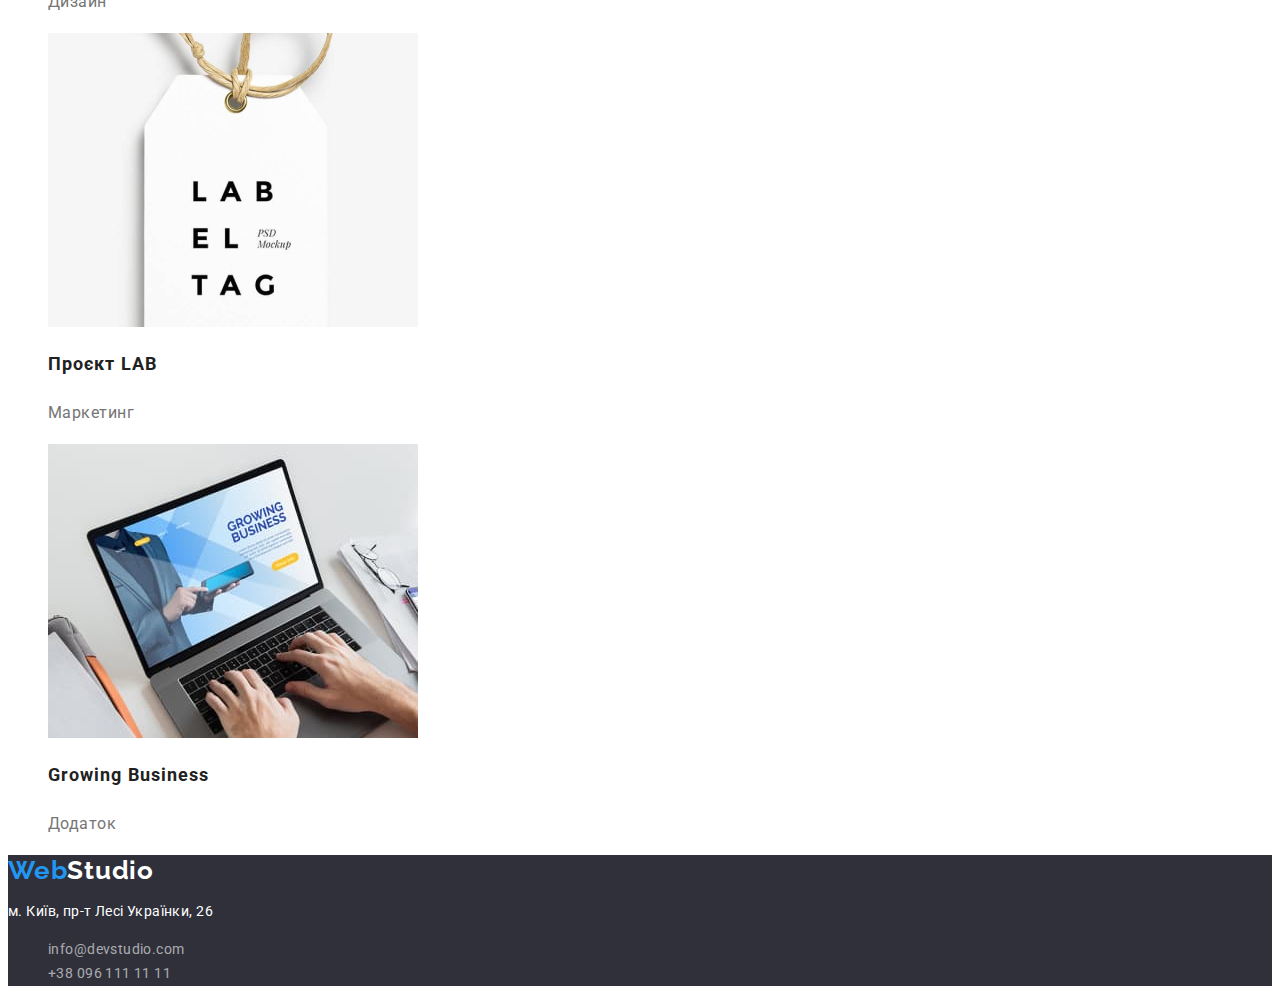
==== commit 810fae85: "виправив помилки" ====
--- a/portfolio.html
+++ b/portfolio.html
@@ -34,7 +34,7 @@
     <main>
       <!-- секція фільтру -->
       <section>
-        <h1 hidden class="visually-hidden">Портфоліо</h1>
+        <h1 class="visually-hidden">Портфоліо</h1>
         <ul class="list">
           <li><button type="button" name="Усі" class="button-filter">Усі</button></li>
           <li><button type="button" name="Веб-сайти" class="button-filter">Веб-сайти</button></li>
@@ -44,7 +44,7 @@
         </ul>
         <!-- проекти -->
         <ul class="list">
-          <li clas="progect">
+          <li class="progect">
             <a href="" class="progect-link">
               <img
                 src="./imges/portfolio/img_1.jpg"
@@ -56,7 +56,7 @@
               <p class="progect-subtitle">Веб-сайт</p></a
             >
           </li>
-          <li clas="progect">
+          <li class="progect">
             <a href="" class="progect-link">
               <img
                 src="./imges/portfolio/img_2.jpg"
@@ -68,7 +68,7 @@
               <p class="progect-subtitle">Дизайн</p></a
             >
           </li>
-          <li clas="progect">
+          <li class="progect">
             <a href="" class="progect-link">
               <img
                 src="./imges/portfolio/img_3.jpg"
@@ -80,7 +80,7 @@
               <p class="progect-subtitle">Додаток</p></a
             >
           </li>
-          <li clas="progect">
+          <li class="progect">
             <a href="" class="progect-link">
               <img
                 src="./imges/portfolio/img_4.jpg"
@@ -92,7 +92,7 @@
               <p class="progect-subtitle">Маркетинг</p></a
             >
           </li>
-          <li clas="progect">
+          <li class="progect">
             <a href="" class="progect-link">
               <img
                 src="./imges/portfolio/img_5.jpg"
@@ -104,7 +104,7 @@
               <p class="progect-subtitle">Додаток</p></a
             >
           </li>
-          <li clas="progect">
+          <li class="progect">
             <a href="" class="progect-link">
               <img
                 src="./imges/portfolio/img_6.jpg"
@@ -116,7 +116,7 @@
               <p class="progect-subtitle">Веб-сайт</p></a
             >
           </li>
-          <li clas="progect">
+          <li class="progect">
             <a href="" class="progect-link">
               <img
                 src="./imges/portfolio/img_7.jpg"
@@ -128,7 +128,7 @@
               <p class="progect-subtitle">Дизайн</p></a
             >
           </li>
-          <li clas="progect">
+          <li class="progect">
             <a href="" class="progect-link">
               <img
                 src="./imges/portfolio/img_8.jpg"
@@ -140,7 +140,7 @@
               <p class="progect-subtitle">Маркетинг</p></a
             >
           </li>
-          <li clas="progect">
+          <li class="progect">
             <a href="" class="progect-link">
               <img
                 src="./imges/portfolio/img_9.jpg"
@@ -157,13 +157,24 @@
     </main>
     <!-- підвал -->
     <footer class="footer">
-      <a href="./index.html" class="logo-title"
-          ><span class="logo">Web</span>Studio</a><br />
+      <a href="./index.html" class="logo-title footer"
+        ><span class="logo">Web</span>Studio</a
+      >
       <address class="addres">
-        м. Київ, пр-т Лесі Українки, 26<br />
-        <a href="mailto:info@devstudio.com" class="addres-link">info@devstudio.com</a><br />
-        <a href="tel:+380961111111" class="addres-link">+38 096 111 11 11</a>
+        <p>м. Київ, пр-т Лесі Українки, 26</p>
+        <ul class="list">
+          <li>
+            <a href="mailto:info@devstudio.com" class="addres-link"
+              >info@devstudio.com</a
+            >
+          </li>
+          <li>
+            <a href="tel:+380961111111" class="addres-link"
+              >+38 096 111 11 11</a
+            >
+          </li>
+        </ul>
       </address>
     </footer>
   </body>
-</html>+</html>
--- a/css/styles.css
+++ b/css/styles.css
@@ -3,18 +3,20 @@
   --title-text-color: #757575;
   --accent-text-color: #2196f3;
   --text-color: #ffffff;
-  --main-beground-color: #ffffff;
-  --beground-color: #f5f4fa;
-  --footer-beground-color: #2f303a;
-  --button-beground-color: #2196f3;
-  --accent-button-beground-color: #188ce8;
-  --accent-button-filtr-beground-color: #2196f3;
+  --main-background-color: #ffffff;
+  --background-color: #f5f4fa;
+  --footer-background-color: #2f303a;
+  --button-background-color: #2196f3;
+  --accent-button-background-color: #188ce8;
+  --accent-button-filter-background-color: #2196f3;
+  --hero-background-color: #2F303A;
+  --addres-link-color:rgba(255, 255, 255, 0.6);
 }
 /*------------------- Добавить остальные цвета */
 body {
   font-family: "Roboto", sans-serif;
   color: var(--main-text-color);
-  background-color: var(--main-beground-color);
+  background-color: var(--main-background-color);
 }
 a {
   text-decoration: none;
@@ -25,17 +27,15 @@
 
 /* ------------main-navigation----------- */
 .logo-title {
-  font-family: "Raleway";
+  font-family: "Raleway", sans-serif;
   font-weight: 700;
   font-size: 26px;
   line-height: 1.19;
   letter-spacing: 0.03em;
-  color: #212121;
-  /* на лготип змінні на примінив спеціально, бо це логотип */
+  color: var(--main-text-color);
 }
 .logo {
-  color: #2196f3;
-  /* на лготип змінні на примінив спеціально, бо це логотип */
+  color: var(--accent-text-color);
 }
 /* ------------site-nav----------- */
 .site-nav .link {
@@ -58,7 +58,7 @@
   font-size: 14px;
   line-height: 1.14;
   letter-spacing: 0.02em;
-  color: var(--main-text-color);
+  color: var(--title-text-color);
 }
 .auth-nav .link:hover,
 .auth-nav .link:focus {
@@ -66,11 +66,7 @@
 }
 /*--------------- section-hero -----------------*/
 .hero {
-  width: 1600px;
-  height: 600px;
-  left: 0px;
-  top: 80px;
-  background: #2f303a;
+  background: var(--hero-background-color);
 }
 .hero-title {
   font-weight: 900;
@@ -83,29 +79,21 @@
 }
 .button-servise-order {
   font-family: inherit;
-  position: absolute;
-  width: 216px;
-  height: 50px;
-  left: 692px;
-  top: 430px;
-
-  background: var(--button-beground-color);
+  background: var(--button-background-color);
   box-shadow: 0px 4px 4px rgba(0, 0, 0, 0.15);
   border-radius: 4px;
-
   font-weight: 700;
   font-size: 16px;
   line-height: 1.87;
-  display: flex;
-  align-items: center;
   text-align: center;
   letter-spacing: 0.06em;
   color: var(--text-color);
+  cursor: pointer;
 }
 .button-servise-order:hover,
 .button-servise-order:focus,
 .button-servise-order:active {
-  background-color: var(--accent-button-beground-color);
+  background-color: var(--accent-button-background-color);
 }
 /*--------------- section -----------------*/
 .visually-hidden {
@@ -137,7 +125,6 @@
   color: var(--main-text-color);
 }
 .section-text {
-  font-weight: 400;
   font-size: 14px;
   line-height: 1.71;
   letter-spacing: 0.03em;
@@ -145,10 +132,10 @@
 }
 /*--------------- team -----------------*/
 .section-team {
-  background-color: var(--beground-color);
+  background-color: var(--background-color);
 }
 .team {
-  background-color: var(--main-beground-color);
+  background-color: var(--main-background-color);
 }
 .team-list {
   font-weight: 500;
@@ -159,7 +146,6 @@
   color: var(--main-text-color);
 }
 .team-item {
-  font-weight: 400;
   font-size: 16px;
   line-height: 1.18;
   text-align: center;
@@ -167,23 +153,24 @@
   color: var(--title-text-color);
 }
 /*--------------- footer -----------------*/
+.logo-title.footer{
+    color: var(--text-color);
+}
 .footer {
-  background-color: var(--footer-beground-color);
+  background-color: var(--footer-background-color);
 }
 .addres {
   font-style: normal;
-  font-weight: 400;
   font-size: 14px;
   line-height: 1.71;
   letter-spacing: 0.03em;
   color: var(--text-color);
 }
 .addres-link {
-  font-weight: 400;
   font-size: 14px;
   line-height: 1.71;
   letter-spacing: 0.03em;
-  color: rgba(255, 255, 255, 0.6);
+  color: var(--addres-link-color)
 }
 .addres-link:hover,
 .addres-link:focus {
@@ -199,14 +186,14 @@
   text-align: center;
   letter-spacing: 0.03em;
   color: var(--main-text-color);
-  background: var(--beground-color);
+  background-color: var(--background-color);
   border-radius: 4px;
 }
 .button-filter:hover,
 .button-filter:active,
 .button-filter:focus {
   color: var(--text-color);
-  background-color: var(--accent-button-filtr-beground-color);
+  background-color: var(--accent-button-filter-background-color);
 }
 /*--------------- progects -----------------*/
 /* .progect */
@@ -219,7 +206,6 @@
   color: var(--main-text-color);
 }
 .progect-subtitle {
-  font-weight: 400;
   font-size: 16px;
   line-height: 1.87;
   letter-spacing: 0.03em;
